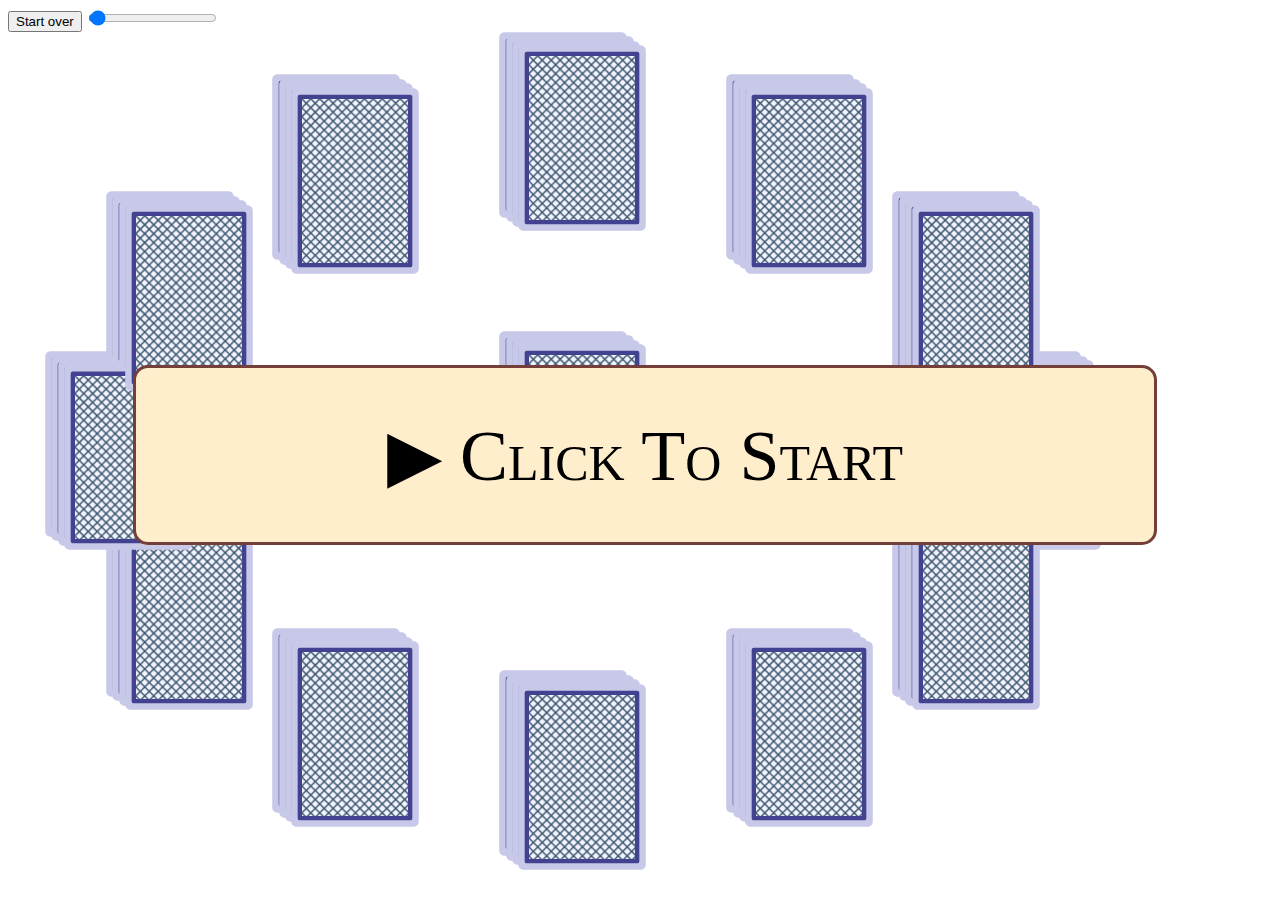
==== src/autogame.html @ c5cc30ec "auto game working" ====
<!DOCTYPE html>
<html>
<head>
	<title>Basic Clock Solitaire (Auto)</title>
	<link rel="stylesheet" type="text/css" href="basicgame.css">
	<link rel="stylesheet" type="text/css" href="cardgamestyle.css">
	<script type="text/javascript" src="PlayingCards.js"></script>
	<script type="text/javascript" src="basicgame.js"></script>
</head>
<body>
<div id="main">
	<button type="button" id="againbutton">Start over</button>
	<input type="range" min="1" max="50" value="2" step="0.2" class="slider" id="autospeedrange">
</div>
<div id="alertOverlay">▶ Click To Start</div>
<script type="text/javascript">
	setupGame();
	document.getElementById('alertOverlay').onclick = function(clickevent){
		startAutoGame();
		document.getElementById('alertOverlay').style['display'] = 'none';

		document.getElementById('againbutton').onclick = function(clickevent){
			setupGame();
			// start after a very small delay
			setTimeout(() => startAutoGame(), 10);
		}
	}
	document.getElementById('autospeedrange').oninput = function(clickevent){
		timeoutLength = 1000 / document.getElementById('autospeedrange').value;
	}
</script>
</body>
</html>
---- src/basicgame.css ----
#alertOverlay {
	border-radius: 15px;
	margin: 5px;
	padding: 16px;
	box-sizing: border-box;

	/*https://stackoverflow.com/questions/35990304/how-to-position-overlay-fixed-div-to-the-center-with-css*/
	position:fixed;
	top:50%;
	left:50%;
	transform:translate(-50%, -50%);
	z-index: 10000;
	border: 3px solid #743f39;

	width:80vw;
	height:20vh;
	font-size:8vh;
	background-color: #ffeecc;
	
	display: flex;
	justify-content: center;
	align-items: center;
	cursor:pointer; 
	user-select: none;
	font-variant: small-caps;
}

# auto
---- src/cardgamestyle.css ----
div.playing-card {
	position: absolute;
	transition: top 0.5s, left 0.5s;
}

div.playing-card img {
	width: 10vw;
}
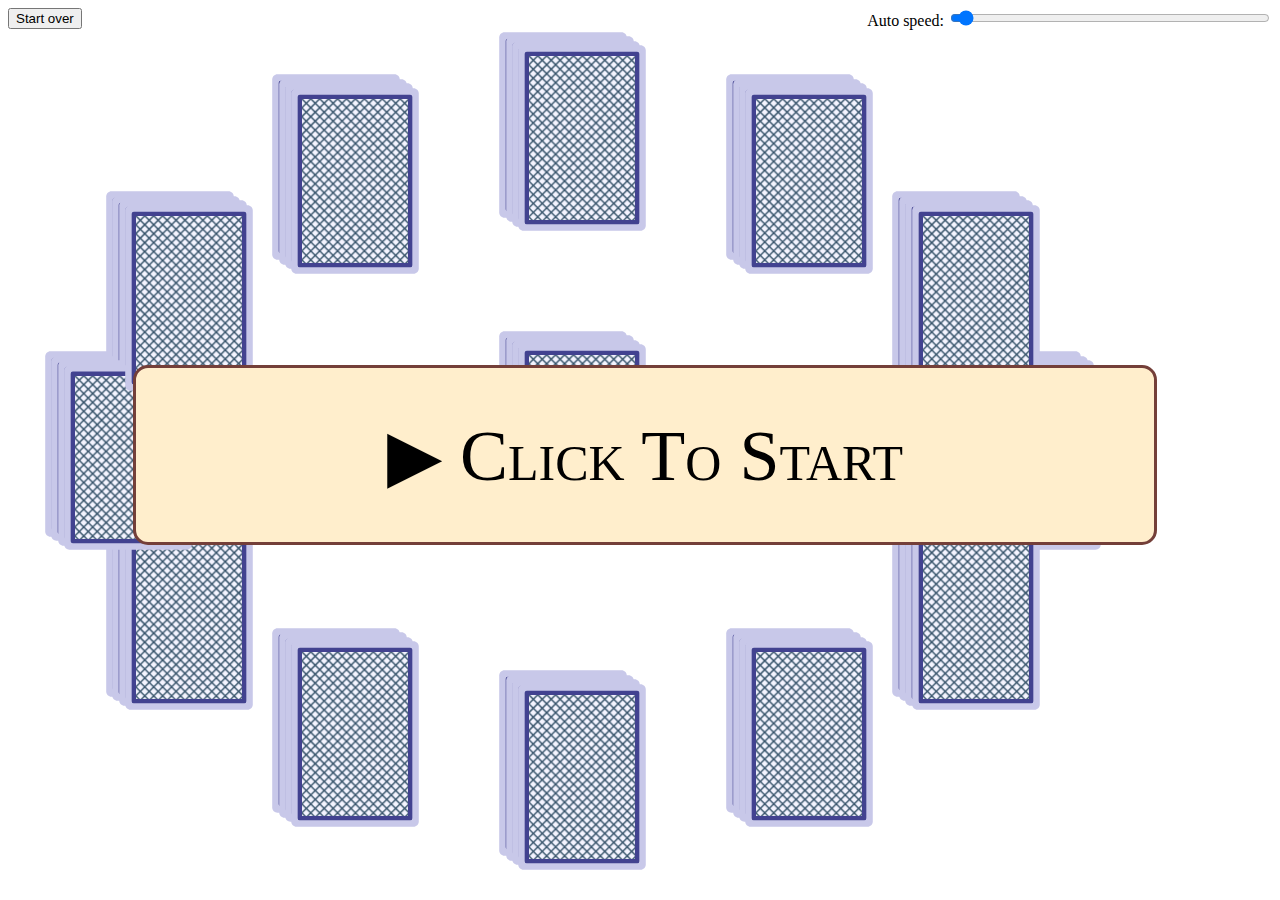
==== commit ac729ba1: "started writing the first part of the explanations" ====
--- a/src/autogame.html
+++ b/src/autogame.html
@@ -10,7 +10,10 @@
 <body>
 <div id="main">
 	<button type="button" id="againbutton">Start over</button>
-	<input type="range" min="1" max="50" value="2" step="0.2" class="slider" id="autospeedrange">
+	<div id="autospeeddiv">
+		<label for="autospeedrange">Auto speed:</label>
+		<input type="range" min="1" max="40" value="2" step="0.2" class="slider" id="autospeedrange">
+	</div>
 </div>
 <div id="alertOverlay">▶ Click To Start</div>
 <script type="text/javascript">
--- a/src/basicgame.css
+++ b/src/basicgame.css
@@ -25,4 +25,10 @@
 	font-variant: small-caps;
 }
 
-# auto+#autospeeddiv{
+	float: right;
+}
+
+#autospeedrange{
+	width: 25vw;
+}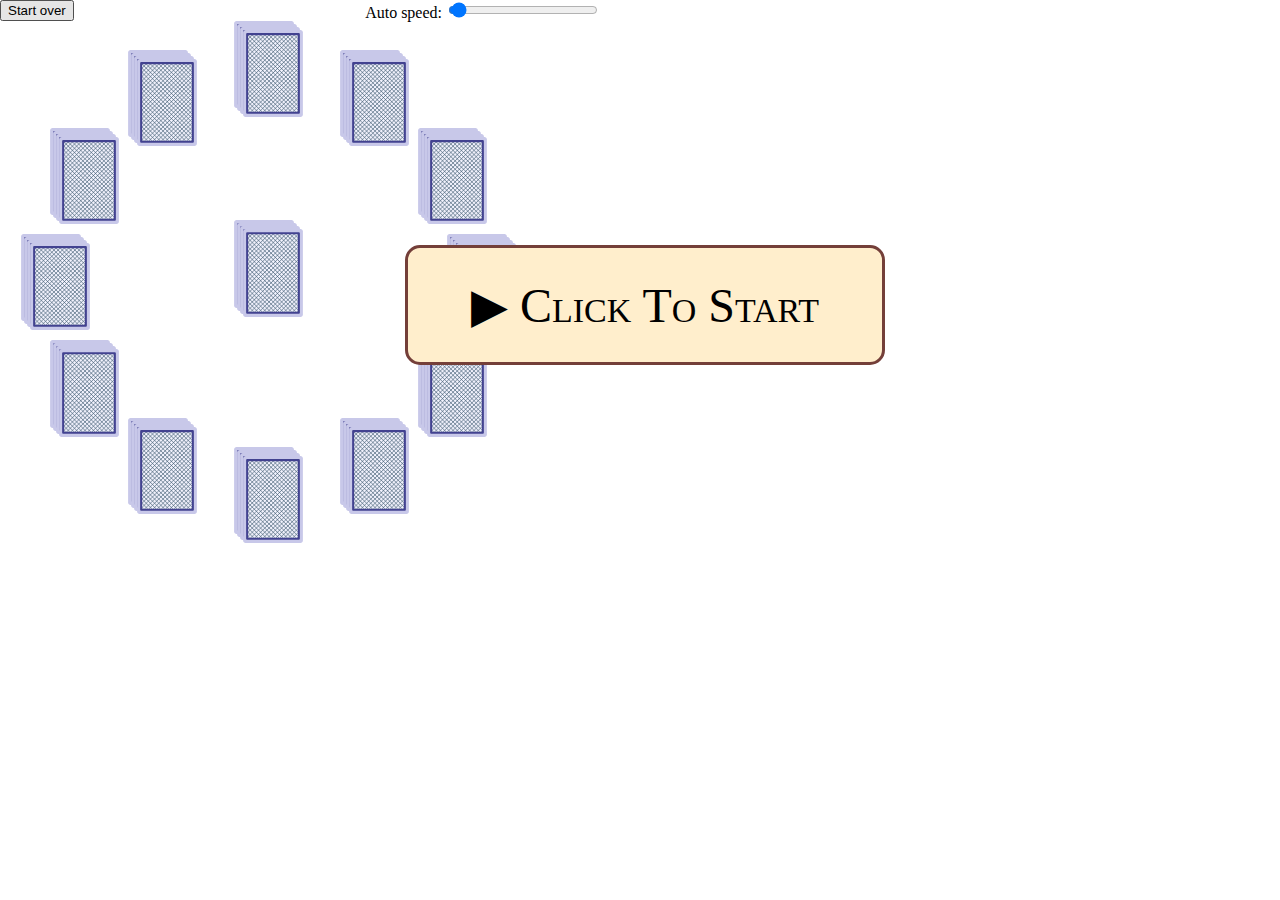
==== commit 2334f0d5: "mostly complete except experimental rate calculations" ====
--- a/src/autogame.html
+++ b/src/autogame.html
@@ -1,9 +1,8 @@
 <!DOCTYPE html>
 <html>
 <head>
-	<title>Basic Clock Solitaire (Auto)</title>
+	<title>Clock Solitaire (Auto)</title>
 	<link rel="stylesheet" type="text/css" href="basicgame.css">
-	<link rel="stylesheet" type="text/css" href="cardgamestyle.css">
 	<script type="text/javascript" src="PlayingCards.js"></script>
 	<script type="text/javascript" src="basicgame.js"></script>
 </head>
@@ -31,6 +30,8 @@
 	document.getElementById('autospeedrange').oninput = function(clickevent){
 		timeoutLength = 1000 / document.getElementById('autospeedrange').value;
 	}
+	// then run it once at the beginning, just to be sure - refreshing the page does weird things sometimes
+	document.getElementById('autospeedrange').oninput();
 </script>
 </body>
 </html>--- a/src/basicgame.css
+++ b/src/basicgame.css
@@ -1,3 +1,19 @@
+div.playing-card {
+	position: absolute;
+	transition: top 0.5s, left 0.5s;
+	width: 10%;
+}
+
+div.playing-card img {
+	width: 100%;
+}
+
+body {
+	background-color: #ffffff;
+	padding: 0px;
+	margin: 0px;
+}
+
 #alertOverlay {
 	border-radius: 15px;
 	margin: 5px;
@@ -6,15 +22,15 @@
 
 	/*https://stackoverflow.com/questions/35990304/how-to-position-overlay-fixed-div-to-the-center-with-css*/
 	position:fixed;
-	top:50%;
+	top:300px;
 	left:50%;
 	transform:translate(-50%, -50%);
 	z-index: 10000;
 	border: 3px solid #743f39;
 
-	width:80vw;
-	height:20vh;
-	font-size:8vh;
+	width:480px;
+	height:120px;
+	font-size:48px;
 	background-color: #ffeecc;
 	
 	display: flex;
@@ -30,5 +46,35 @@
 }
 
 #autospeedrange{
-	width: 25vw;
+	width: 150px;
+}
+
+#wrapper{
+	position: relative;
+	margin: auto;
+}
+
+#main{
+	position: absolute;
+	width: 600px;
+	height: 600px;
+	box-sizing: border-box;
+}
+
+#graphs{
+	position: absolute;
+	width: 300px;
+	height: 600px;
+	left: 600px;
+	background-color: #E6CFB8;
+	padding: 5px;
+	box-sizing: border-box;
+}
+
+#againbuttonslist {
+	list-style-type: none; /* Remove bullets */
+}
+
+#againbuttonslist button {
+	width: 200px;
 }